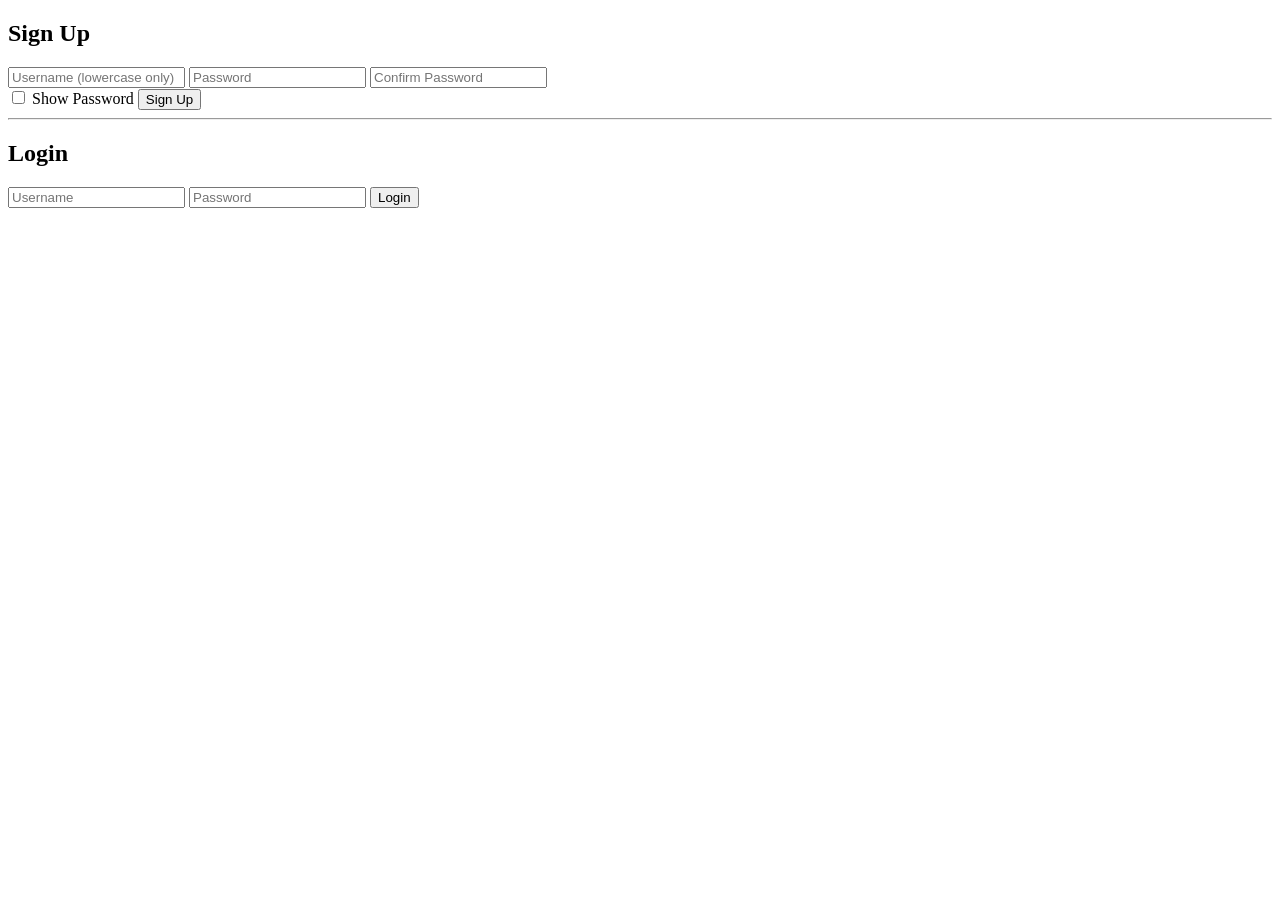
==== index.html @ 0c172763 "Create index.html" ====
<!DOCTYPE html>
<html>
<head>
    <title>Movie Watchlist - Login</title>
    <link rel="stylesheet" href="style.css">
</head>
<body>

<div class="container">
    <h2>Sign Up</h2>

    <input type="text" id="username" placeholder="Username (lowercase only)">
    <input type="password" id="password" placeholder="Password">
    <input type="password" id="confirmPassword" placeholder="Confirm Password">

    <div id="strength"></div>

    <label>
        <input type="checkbox" onclick="togglePassword()"> Show Password
    </label>

    <button onclick="signup()">Sign Up</button>

    <hr>

    <h2>Login</h2>
    <input type="text" id="loginUser" placeholder="Username">
    <input type="password" id="loginPass" placeholder="Password">
    <button onclick="login()">Login</button>
</div>

<script src="script.js"></script>
</body>
</html>
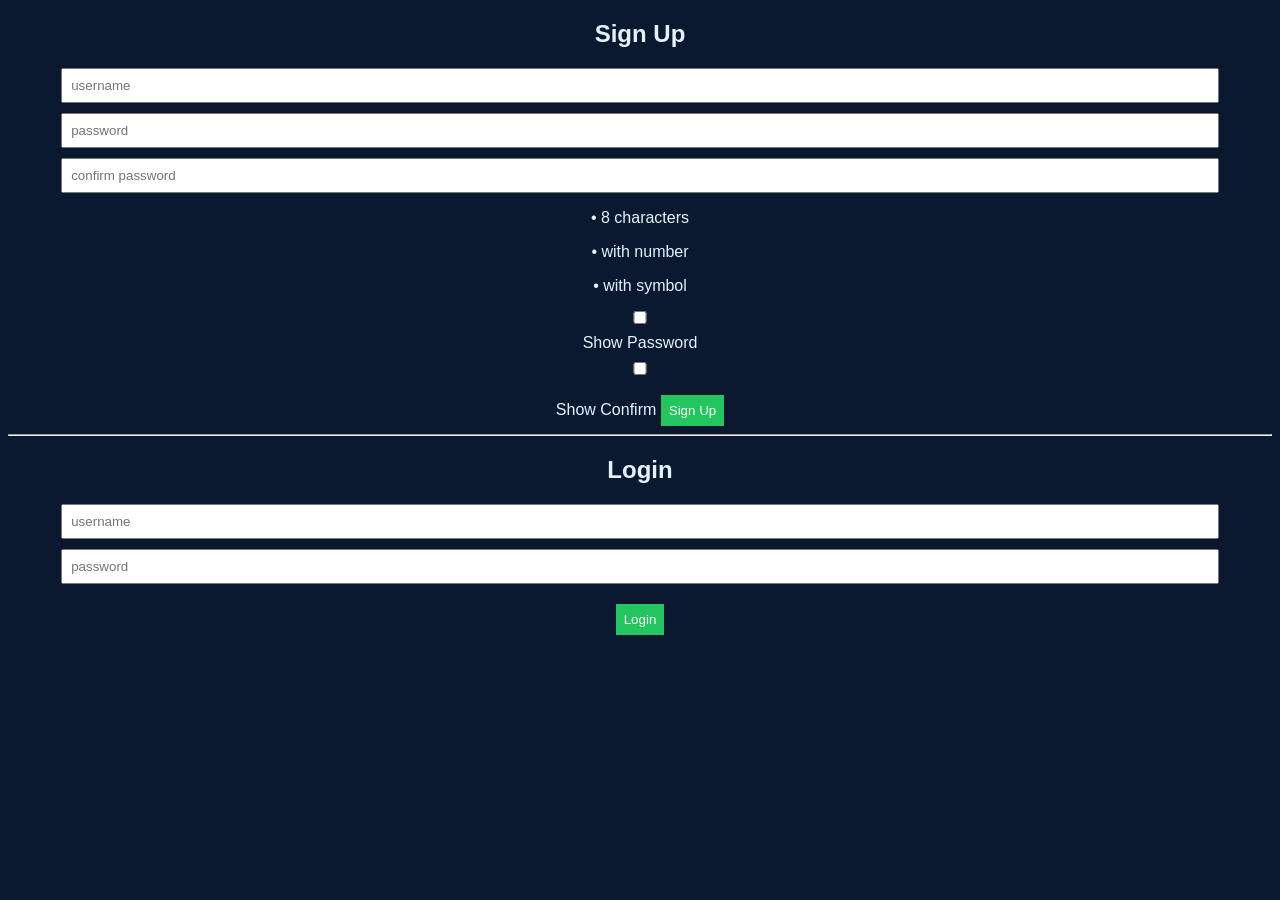
==== commit 29002c54: "Update index.html" ====
--- a/index.html
+++ b/index.html
@@ -1,32 +1,38 @@
 <!DOCTYPE html>
-<html>
+<html lang="en">
 <head>
-    <title>Movie Watchlist - Login</title>
-    <link rel="stylesheet" href="style.css">
+<meta charset="UTF-8">
+<title>Movie Watchlist Manager</title>
+<link rel="stylesheet" href="style.css">
 </head>
 <body>
 
-<div class="container">
-    <h2>Sign Up</h2>
+<div class="auth-box">
+<h2>Sign Up</h2>
 
-    <input type="text" id="username" placeholder="Username (lowercase only)">
-    <input type="password" id="password" placeholder="Password">
-    <input type="password" id="confirmPassword" placeholder="Confirm Password">
+<input id="suUser" placeholder="username">
+<input id="suPass" type="password" placeholder="password">
+<input id="suConfirm" type="password" placeholder="confirm password">
 
-    <div id="strength"></div>
+<div class="req">
+<p id="len" class="invalid">• 8 characters</p>
+<p id="num" class="invalid">• with number</p>
+<p id="sym" class="invalid">• with symbol</p>
+</div>
 
-    <label>
-        <input type="checkbox" onclick="togglePassword()"> Show Password
-    </label>
+<label><input type="checkbox" onclick="toggle('suPass')"> Show Password</label>
+<label><input type="checkbox" onclick="toggle('suConfirm')"> Show Confirm</label>
 
-    <button onclick="signup()">Sign Up</button>
+<button onclick="signup()">Sign Up</button>
 
-    <hr>
+<hr>
 
-    <h2>Login</h2>
-    <input type="text" id="loginUser" placeholder="Username">
-    <input type="password" id="loginPass" placeholder="Password">
-    <button onclick="login()">Login</button>
+<h2>Login</h2>
+
+<input id="liUser" placeholder="username">
+<input id="liPass" type="password" placeholder="password">
+
+<button onclick="login()">Login</button>
 </div>
 
 <script src="script.js"></script>
--- a/style.css
+++ b/style.css
@@ -0,0 +1,35 @@
+body {
+    font-family: Arial;
+    background: #0a192f;
+    color: #e6f1ff;
+    text-align: center;
+}
+
+.container {
+    background: #112240;
+    padding: 20px;
+    width: 300px;
+    margin: auto;
+    border-radius: 10px;
+}
+
+input {
+    display: block;
+    width: 90%;
+    margin: 10px auto;
+    padding: 8px;
+}
+
+button {
+    padding: 8px;
+    margin-top: 10px;
+    background: #22c55e;
+    border: none;
+    color: white;
+    cursor: pointer;
+}
+
+#strength {
+    height: 10px;
+    margin: 5px;
+}
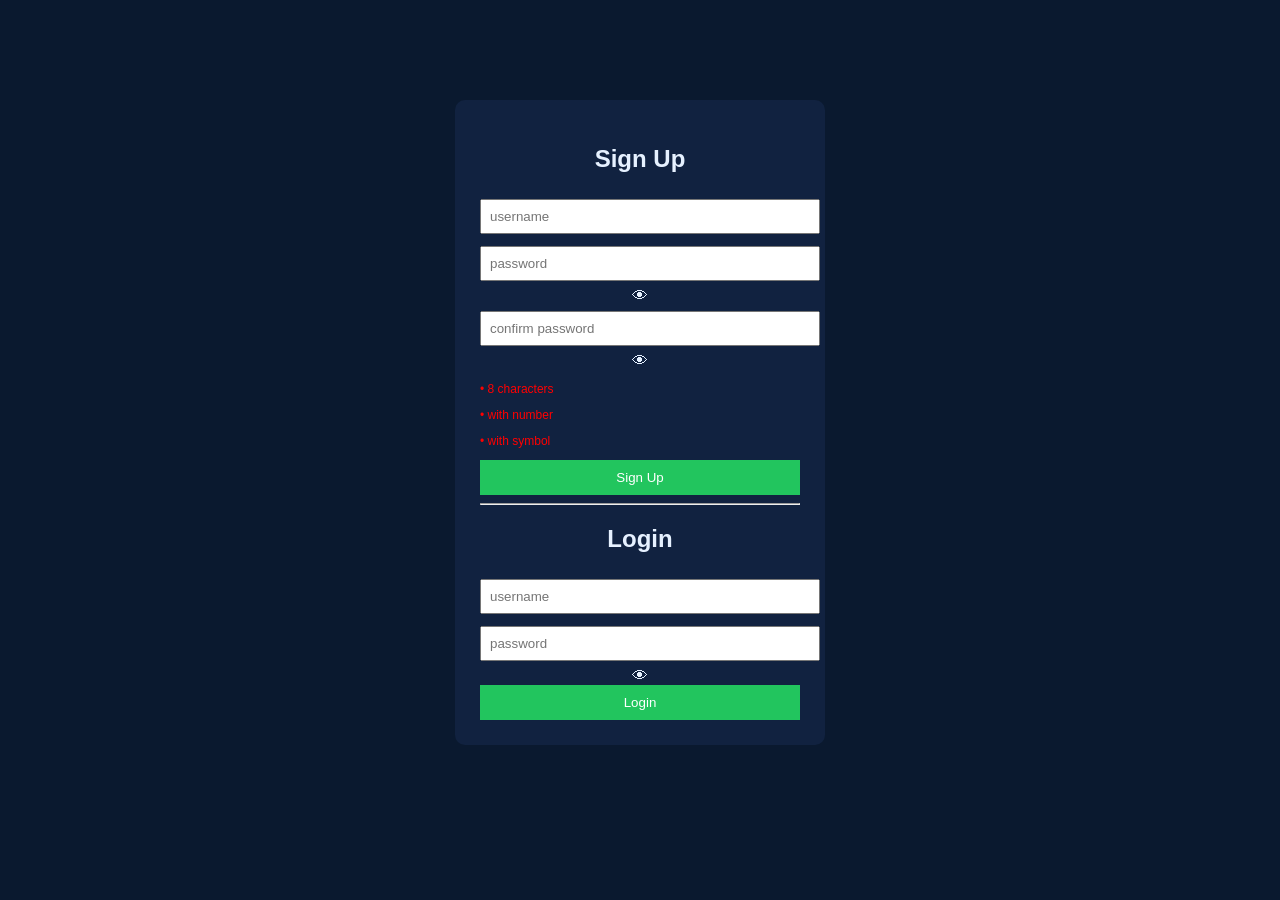
==== commit a6d77e90: "Update index.html" ====
--- a/index.html
+++ b/index.html
@@ -10,9 +10,19 @@
 <div class="auth-box">
 <h2>Sign Up</h2>
 
+<div class="input-group">
 <input id="suUser" placeholder="username">
+</div>
+
+<div class="input-group">
 <input id="suPass" type="password" placeholder="password">
+<span class="toggle" onclick="toggle('suPass')">&#128065;</span>
+</div>
+
+<div class="input-group">
 <input id="suConfirm" type="password" placeholder="confirm password">
+<span class="toggle" onclick="toggle('suConfirm')">&#128065;</span>
+</div>
 
 <div class="req">
 <p id="len" class="invalid">• 8 characters</p>
@@ -20,17 +30,20 @@
 <p id="sym" class="invalid">• with symbol</p>
 </div>
 
-<label><input type="checkbox" onclick="toggle('suPass')"> Show Password</label>
-<label><input type="checkbox" onclick="toggle('suConfirm')"> Show Confirm</label>
-
 <button onclick="signup()">Sign Up</button>
 
 <hr>
 
 <h2>Login</h2>
 
+<div class="input-group">
 <input id="liUser" placeholder="username">
+</div>
+
+<div class="input-group">
 <input id="liPass" type="password" placeholder="password">
+<span class="toggle" onclick="toggle('liPass')">&#128065;</span>
+</div>
 
 <button onclick="login()">Login</button>
 </div>
--- a/style.css
+++ b/style.css
@@ -1,35 +1,83 @@
 body {
     font-family: Arial;
-    background: #0a192f;
-    color: #e6f1ff;
-    text-align: center;
+    background:#0a192f;
+    color:#e6f1ff;
+    margin:0;
 }
 
-.container {
-    background: #112240;
-    padding: 20px;
-    width: 300px;
-    margin: auto;
-    border-radius: 10px;
+/* AUTH PAGE */
+.auth-box {
+    background:#112240;
+    padding:25px;
+    width:320px;
+    margin:100px auto;
+    border-radius:10px;
+    text-align:center;
 }
 
 input {
-    display: block;
-    width: 90%;
-    margin: 10px auto;
-    padding: 8px;
+    width:100%;
+    padding:8px;
+    margin:6px 0;
 }
 
 button {
-    padding: 8px;
-    margin-top: 10px;
-    background: #22c55e;
-    border: none;
-    color: white;
-    cursor: pointer;
+    width:100%;
+    padding:10px;
+    background:#22c55e;
+    border:none;
+    color:white;
+    cursor:pointer;
 }
 
-#strength {
-    height: 10px;
-    margin: 5px;
+.req {
+    font-size:12px;
+    text-align:left;
 }
+
+.valid { color:lightgreen; }
+.invalid { color:red; }
+
+/* LAYOUT */
+.sidebar {
+    width:200px;
+    background:#112240;
+    height:100vh;
+    position:fixed;
+}
+
+.sidebar button {
+    display:block;
+    width:100%;
+    padding:10px;
+    background:none;
+    color:white;
+    border:none;
+    text-align:left;
+}
+
+.active {
+    background:#1c2e4a;
+}
+
+.topbar {
+    position:fixed;
+    left:200px;
+    right:0;
+    background:#112240;
+    padding:10px;
+    display:flex;
+    align-items:center;
+}
+
+.main {
+    margin-left:200px;
+    margin-top:60px;
+    padding:20px;
+}
+
+.card {
+    background:#1c2e4a;
+    padding:10px;
+    margin:5px 0;
+}
